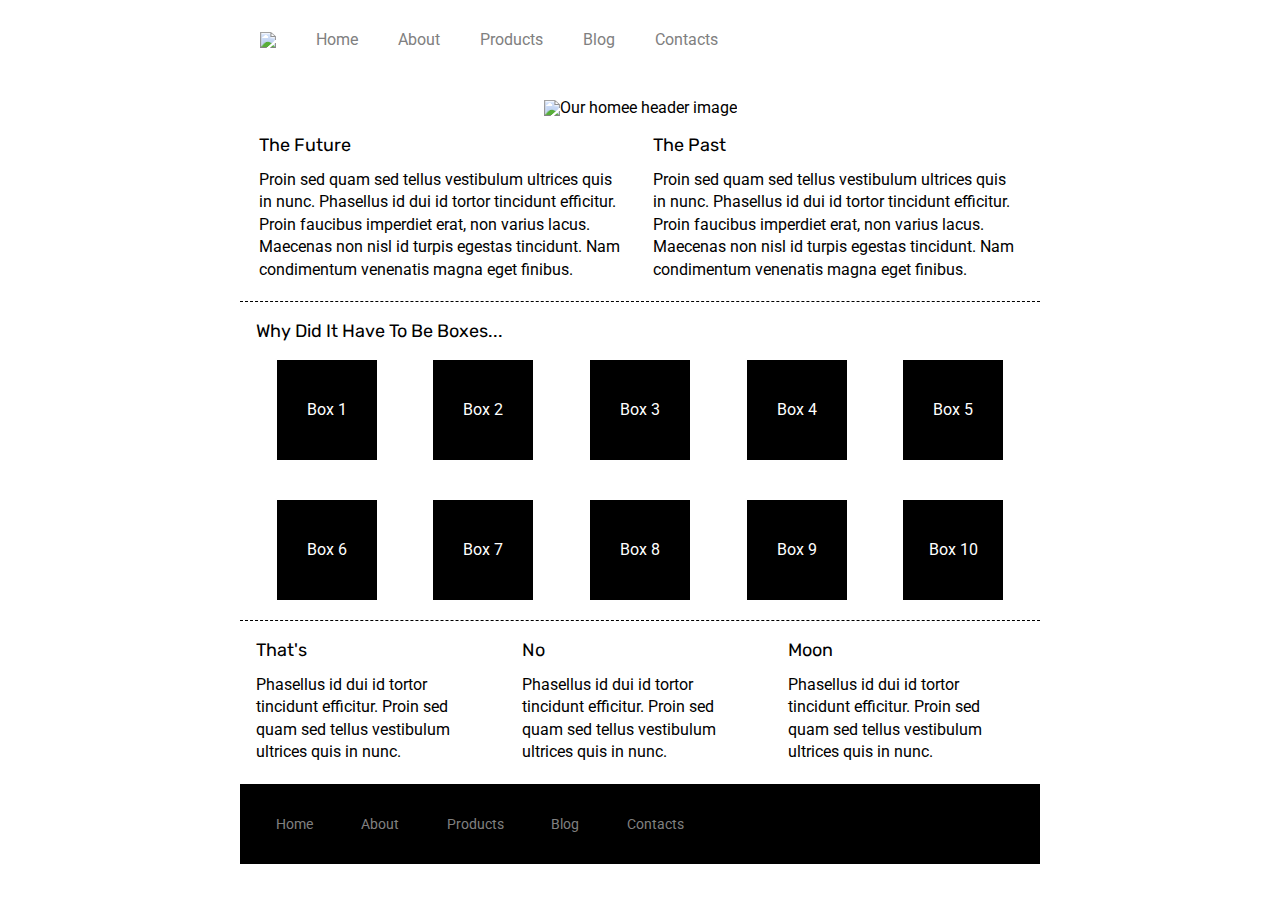
==== index.html @ b00a0740 "kiyani-bamba" ====
<!DOCTYPE html>

<html lang="en">
  <head>
    <meta charset="utf-8" />

    <title>Sprint Challenge - Home</title>

    <link
      href="https://fonts.googleapis.com/css?family=Roboto|Rubik"
      rel="stylesheet"
    />
    <link rel="stylesheet" href="css/index.css" />
  </head>

  <body>
    <div class="container">
      <nav>
        <a class="logo-wrapper" href="index.html">
          <img class="logo" src="img/lambda-black.png" />
    
        <a href="index.html">Home</a>
        <a href="about.html">About</a>
        <a href="index.html">Products</a>
        <a href="index.html">Blog</a>
        <a href="index.html">Contacts</a>
      </nav>

      <figure class="banniere">
            <img
              src="img/jumbo.jpg"
              alt="Our homee header image"
            >
          </figure>

      <section class="top-content">
        <div class="text-container">
          <h2>The Future</h2>
          <p>
            Proin sed quam sed tellus vestibulum ultrices quis in nunc.
            Phasellus id dui id tortor tincidunt efficitur. Proin faucibus
            imperdiet erat, non varius lacus. Maecenas non nisl id turpis
            egestas tincidunt. Nam condimentum venenatis magna eget finibus.
          </p>
        </div>
        <div class="text-container">
          <h2>The Past</h2>
          <p>
            Proin sed quam sed tellus vestibulum ultrices quis in nunc.
            Phasellus id dui id tortor tincidunt efficitur. Proin faucibus
            imperdiet erat, non varius lacus. Maecenas non nisl id turpis
            egestas tincidunt. Nam condimentum venenatis magna eget finibus.
          </p>
        </div>
      </section>

      <section class="middle-content">
        <h2>Why Did It Have To Be Boxes...</h2>

        <div class="boxes">
          <div class="box">Box 1</div>
          <div class="box">Box 2</div>
          <div class="box">Box 3</div>
          <div class="box">Box 4</div>
          <div class="box">Box 5</div>
          <div class="box">Box 6</div>
          <div class="box">Box 7</div>
          <div class="box">Box 8</div>
          <div class="box">Box 9</div>
          <div class="box">Box 10</div>
        </div>
      </section>

      <section class="bottom-content">
        <div class="text-container">
          <h2>That's</h2>
          <p>
            Phasellus id dui id tortor tincidunt efficitur. Proin sed quam sed
            tellus vestibulum ultrices quis in nunc.
          </p>
        </div>
        <div class="text-container">
          <h2>No</h2>
          <p>
            Phasellus id dui id tortor tincidunt efficitur. Proin sed quam sed
            tellus vestibulum ultrices quis in nunc.
          </p>
        </div>
        <div class="text-container">
          <h2>Moon</h2>
          <p>
            Phasellus id dui id tortor tincidunt efficitur. Proin sed quam sed
            tellus vestibulum ultrices quis in nunc.
          </p>
        </div>
      </section>

      <footer>
        <nav class="footer-nav">
        <a href="index.html">Home</a>
        <a href="about.html">About</a>
        <a href="index.html">Products</a>
        <a href="index.html">Blog</a>
        <a href="index.html">Contacts</a>
        </nav>
      </footer>
    </div>
    <!-- container -->
  </body>
</html>
---- css/index.css ----
/* http://meyerweb.com/eric/tools/css/reset/ 
   v2.0 | 20110126
   License: none (public domain)
*/

html, body, div, span, applet, object, iframe,
h1, h2, h3, h4, h5, h6, p, blockquote, pre,
a, abbr, acronym, address, big, cite, code,
del, dfn, em, img, ins, kbd, q, s, samp,
small, strike, strong, sub, sup, tt, var,
b, u, i, center,
dl, dt, dd, ol, ul, li,
fieldset, form, label, legend,
table, caption, tbody, tfoot, thead, tr, th, td,
article, aside, canvas, details, embed, 
figure, figcaption, footer, header, hgroup, 
menu, nav, output, ruby, section, summary,
time, mark, audio, video {
	margin: 0;
	padding: 0;
	border: 0;
	font-size: 100%;
	font: inherit;
	vertical-align: baseline;
}
/* HTML5 display-role reset for older browsers */
article, aside, details, figcaption, figure, 
footer, header, hgroup, menu, nav, section {
	display: block;
}
body {
	line-height: 1;
}
ol, ul {
	list-style: none;
}
blockquote, q {
	quotes: none;
}
blockquote:before, blockquote:after,
q:before, q:after {
	content: '';
	content: none;
}
table {
	border-collapse: collapse;
	border-spacing: 0;
}

* {
    box-sizing: border-box;
}

html, body {
    height: 100%;
    font-family: 'Roboto', sans-serif;
}

h1, h2, h3, h4, h5 {
    font-size: 18px;
    margin-bottom: 15px;
    font-family: 'Rubik', sans-serif;
}

/* NAVIGATION */

nav {
    display: flex;
    justify-items: space-evenly;
    align-items: center;
    width: 100%;
    height: 80px;
  }
  a:link,
  a:visited {
    color: gray;
    padding: 50px 20px;
    text-align: center;
    text-decoration: none;
    display: flex;
    align-items: center;
    text-decoration: none;
  }

  .logo-wrapper {
    display: flex;
    align-content: center;
    justify-content: flex-end;
  }

  /* BANNIERE */
  figure {
    display: flex;
    justify-content: center;
    width: 100%;
    padding: 20px;
    /* margin-top: 3em;
    margin-bottom: 3em;
    margin-left: 50px;
    margin-right: 30px; */
  }

p {
    line-height: 1.4;
}

.container {
    width: 800px;
    margin: 0 auto;
}

.top-content {
    display: flex;
    flex-wrap: wrap;
    justify-content: space-evenly;
    margin-bottom: 20px;
    border-bottom: 1px dashed black;
}

.top-content .text-container {
    width: 48%;
    padding: 0 1%;
    padding-bottom: 20px;  
}

.middle-content {
    margin-bottom: 20px;
    border-bottom: 1px dashed black;
}

.middle-content h2 {
    padding: 0 2%;
    margin-bottom: 0;
}

.middle-content .boxes {
    display: flex;
    flex-wrap: wrap;
    justify-content: space-evenly;
}

.middle-content .boxes .box {
    width: 12.5%;
    height: 100px;
    background: black;
    margin: 20px 2.5%;
    color: white;
    display: flex;
    align-items: center;
    justify-content: center;
}

.bottom-content {
    display: flex;
    margin: 0 2% 20px;
    justify-content: space-around;
}

.bottom-content .text-container {
    padding-right: 4%;
}

.bottom-content .text-container:last-child {
    padding-right: 0;
}

/* CARD */
.card-container{
	display: flex;
	height: 1100px;
	justify-content: space-evenly;
    flex-wrap: wrap;
}

.about-section {
    border-bottom: 1px dashed black;
    display: flex;
    flex-direction: column;
    width: 50%;
    height: 42%;
    padding:25px;
    justify-content: space-evenly;
    align-items:flex-start;   
}

.about-section button {
	margin-top:20px;
	background-color:white;
	border:2px solid black;
	padding:10px 25px;
	border-radius: 5px;
}

.about-section button p {
    font-size: 25px;
}

/* Bottom content */
.bottom-content-text{
    display: flex;
    flex-direction: column;
    justify-content: space-evenly;
    padding: 5px;
}


footer {
    width: 100%;
    background: black;
}

footer nav {
    width: 60%;
    display: flex;
    justify-content: space-between;
    align-items: center;
    padding: 20px 2%;
    font-size: 14px;
}

/* footer nav a {
    color: red;
    text-decoration: none;
} */
footer a:link,
  a:visited {
    color: white;
    padding: 50px 20px;
    text-align: center;
    text-decoration: none;
    display: flex;
    align-items: center;
    text-decoration: none;
  }
  nav a:link,
  a:visited {
    color: gray;
    padding: 50px 20px;
    text-align: center;
    text-decoration: none;
    display: flex;
    align-items: center;
    text-decoration: none;
  }
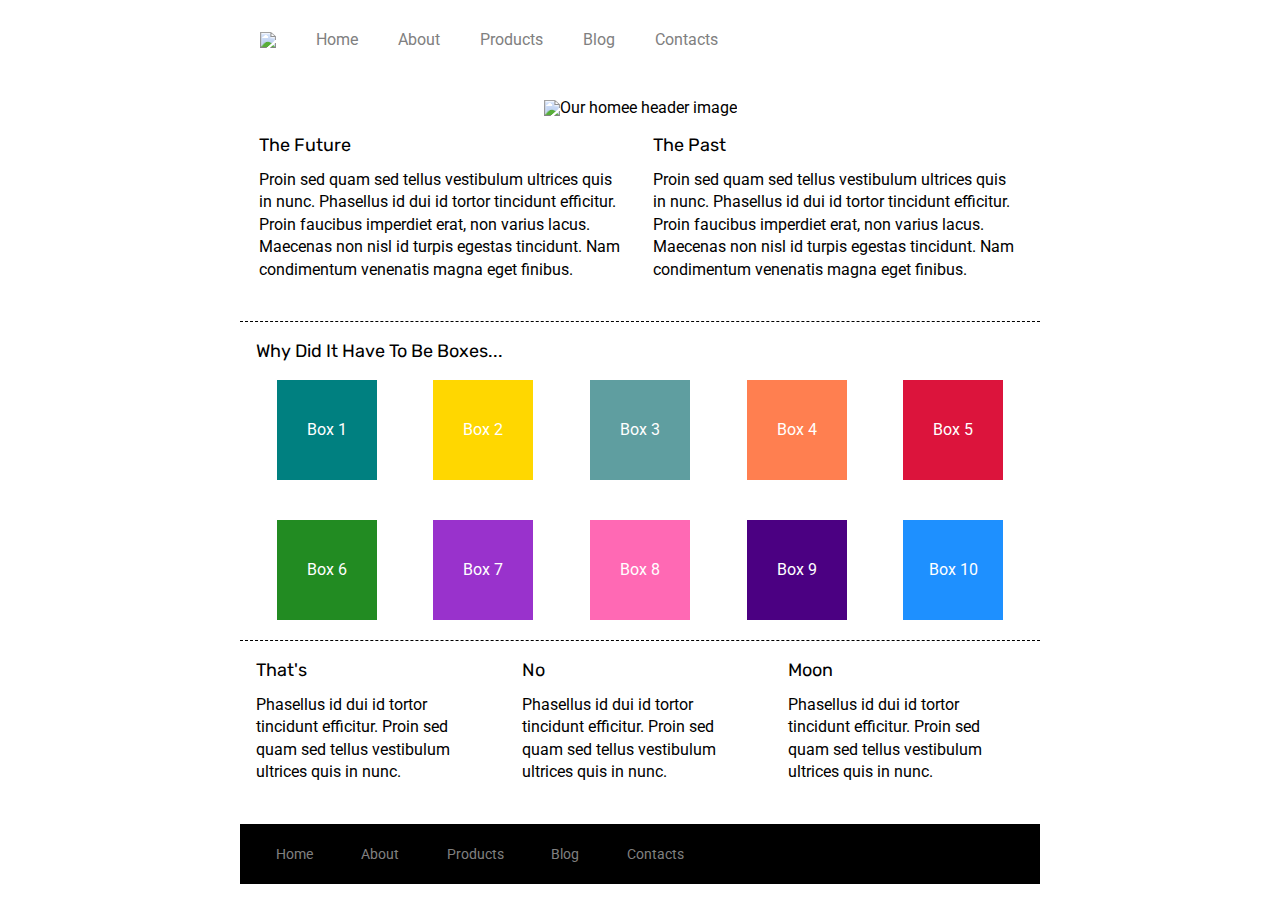
==== commit a774caa8: "Add boxes background colors" ====
--- a/index.html
+++ b/index.html
@@ -58,16 +58,16 @@
         <h2>Why Did It Have To Be Boxes...</h2>
 
         <div class="boxes">
-          <div class="box">Box 1</div>
-          <div class="box">Box 2</div>
-          <div class="box">Box 3</div>
-          <div class="box">Box 4</div>
-          <div class="box">Box 5</div>
-          <div class="box">Box 6</div>
-          <div class="box">Box 7</div>
-          <div class="box">Box 8</div>
-          <div class="box">Box 9</div>
-          <div class="box">Box 10</div>
+          <div class="color-box1">Box 1</div>
+          <div class="color-box2">Box 2</div>
+          <div class="color-box3">Box 3</div>
+          <div class="color-box4">Box 4</div>
+          <div class="color-box5">Box 5</div>
+          <div class="color-box6">Box 6</div>
+          <div class="color-box7">Box 7</div>
+          <div class="color-box8">Box 8</div>
+          <div class="color-box9">Box 9</div>
+          <div class="color-box10">Box 10</div>
         </div>
       </section>
 
--- a/css/index.css
+++ b/css/index.css
@@ -3,219 +3,419 @@
    License: none (public domain)
 */
 
-html, body, div, span, applet, object, iframe,
-h1, h2, h3, h4, h5, h6, p, blockquote, pre,
-a, abbr, acronym, address, big, cite, code,
-del, dfn, em, img, ins, kbd, q, s, samp,
-small, strike, strong, sub, sup, tt, var,
-b, u, i, center,
-dl, dt, dd, ol, ul, li,
-fieldset, form, label, legend,
-table, caption, tbody, tfoot, thead, tr, th, td,
-article, aside, canvas, details, embed, 
-figure, figcaption, footer, header, hgroup, 
-menu, nav, output, ruby, section, summary,
-time, mark, audio, video {
-	margin: 0;
-	padding: 0;
-	border: 0;
-	font-size: 100%;
-	font: inherit;
-	vertical-align: baseline;
+html,
+body,
+div,
+span,
+applet,
+object,
+iframe,
+h1,
+h2,
+h3,
+h4,
+h5,
+h6,
+p,
+blockquote,
+pre,
+a,
+abbr,
+acronym,
+address,
+big,
+cite,
+code,
+del,
+dfn,
+em,
+img,
+ins,
+kbd,
+q,
+s,
+samp,
+small,
+strike,
+strong,
+sub,
+sup,
+tt,
+var,
+b,
+u,
+i,
+center,
+dl,
+dt,
+dd,
+ol,
+ul,
+li,
+fieldset,
+form,
+label,
+legend,
+table,
+caption,
+tbody,
+tfoot,
+thead,
+tr,
+th,
+td,
+article,
+aside,
+canvas,
+details,
+embed,
+figure,
+figcaption,
+footer,
+header,
+hgroup,
+menu,
+nav,
+output,
+ruby,
+section,
+summary,
+time,
+mark,
+audio,
+video {
+  margin: 0;
+  padding: 0;
+  border: 0;
+  font-size: 100%;
+  font: inherit;
+  vertical-align: baseline;
 }
 /* HTML5 display-role reset for older browsers */
-article, aside, details, figcaption, figure, 
-footer, header, hgroup, menu, nav, section {
-	display: block;
+article,
+aside,
+details,
+figcaption,
+figure,
+footer,
+header,
+hgroup,
+menu,
+nav,
+section {
+  display: block;
 }
 body {
-	line-height: 1;
-}
-ol, ul {
-	list-style: none;
-}
-blockquote, q {
-	quotes: none;
-}
-blockquote:before, blockquote:after,
-q:before, q:after {
-	content: '';
-	content: none;
+  line-height: 1;
+}
+ol,
+ul {
+  list-style: none;
+}
+blockquote,
+q {
+  quotes: none;
+}
+blockquote:before,
+blockquote:after,
+q:before,
+q:after {
+  content: "";
+  content: none;
 }
 table {
-	border-collapse: collapse;
-	border-spacing: 0;
+  border-collapse: collapse;
+  border-spacing: 0;
 }
 
 * {
-    box-sizing: border-box;
-}
-
-html, body {
-    height: 100%;
-    font-family: 'Roboto', sans-serif;
-}
-
-h1, h2, h3, h4, h5 {
-    font-size: 18px;
-    margin-bottom: 15px;
-    font-family: 'Rubik', sans-serif;
+  box-sizing: border-box;
+}
+
+html,
+body {
+  height: 100%;
+  font-family: "Roboto", sans-serif;
+}
+
+h1,
+h2,
+h3,
+h4,
+h5 {
+  font-size: 18px;
+  margin-bottom: 15px;
+  font-family: "Rubik", sans-serif;
 }
 
 /* NAVIGATION */
 
 nav {
-    display: flex;
-    justify-items: space-evenly;
-    align-items: center;
-    width: 100%;
-    height: 80px;
-  }
-  a:link,
-  a:visited {
-    color: gray;
-    padding: 50px 20px;
-    text-align: center;
-    text-decoration: none;
-    display: flex;
-    align-items: center;
-    text-decoration: none;
-  }
-
-  .logo-wrapper {
-    display: flex;
-    align-content: center;
-    justify-content: flex-end;
-  }
-
-  /* BANNIERE */
-  figure {
-    display: flex;
-    justify-content: center;
-    width: 100%;
-    padding: 20px;
-    /* margin-top: 3em;
+  display: flex;
+  justify-items: space-evenly;
+  align-items: center;
+  width: 100%;
+  height: 80px;
+}
+a:link,
+a:visited {
+  color: gray;
+  padding: 50px 20px;
+  text-align: center;
+  text-decoration: none;
+  display: flex;
+  align-items: center;
+  text-decoration: none;
+}
+
+.logo-wrapper {
+  display: flex;
+  align-content: center;
+  justify-content: flex-end;
+}
+
+/* BANNIERE */
+figure {
+  display: flex;
+  justify-content: center;
+  width: 100%;
+  padding: 20px;
+  /* margin-top: 3em;
     margin-bottom: 3em;
     margin-left: 50px;
     margin-right: 30px; */
-  }
+}
 
 p {
-    line-height: 1.4;
+  line-height: 1.4;
+  margin-bottom: 20px;
 }
 
 .container {
-    width: 800px;
-    margin: 0 auto;
+  width: 800px;
+  margin: 0 auto;
 }
 
 .top-content {
-    display: flex;
-    flex-wrap: wrap;
-    justify-content: space-evenly;
-    margin-bottom: 20px;
-    border-bottom: 1px dashed black;
+  display: flex;
+  flex-wrap: wrap;
+  justify-content: space-evenly;
+  margin-bottom: 20px;
+  border-bottom: 1px dashed black;
 }
 
 .top-content .text-container {
-    width: 48%;
-    padding: 0 1%;
-    padding-bottom: 20px;  
+  width: 48%;
+  padding: 0 1%;
+  padding-bottom: 20px;
 }
 
 .middle-content {
-    margin-bottom: 20px;
-    border-bottom: 1px dashed black;
+  margin-bottom: 20px;
+  border-bottom: 1px dashed black;
 }
 
 .middle-content h2 {
-    padding: 0 2%;
-    margin-bottom: 0;
-}
+  padding: 0 2%;
+  margin-bottom: 0;
+}
+
+/* BOXES */
 
 .middle-content .boxes {
-    display: flex;
-    flex-wrap: wrap;
-    justify-content: space-evenly;
+  display: flex;
+  flex-wrap: wrap;
+  justify-content: space-evenly;
 }
 
 .middle-content .boxes .box {
+  width: 12.5%;
+  height: 100px;
+  background: black;
+  margin: 20px 2.5%;
+  color: white;
+  display: flex;
+  align-items: center;
+  justify-content: center;
+}
+.color-box1 {
+  background: teal;
+  width: 12.5%;
+  height: 100px;
+  margin: 20px 2.5%;
+  color: white;
+  display: flex;
+  align-items: center;
+  justify-content: center;
+}
+
+.color-box2 {
+  background: gold;
+  width: 12.5%;
+  height: 100px;
+  margin: 20px 2.5%;
+  color: white;
+  display: flex;
+  align-items: center;
+  justify-content: center;
+}
+.color-box3 {
+  background: cadetblue;
+  width: 12.5%;
+  height: 100px;
+  margin: 20px 2.5%;
+  color: white;
+  display: flex;
+  align-items: center;
+  justify-content: center;
+}
+.color-box4 {
+  background: coral;
+  width: 12.5%;
+  height: 100px;
+  margin: 20px 2.5%;
+  color: white;
+  display: flex;
+  align-items: center;
+  justify-content: center;
+}
+.color-box5 {
+  background: crimson;
+  width: 12.5%;
+  height: 100px;
+  margin: 20px 2.5%;
+  color: white;
+  display: flex;
+  align-items: center;
+  justify-content: center;
+}
+.color-box6 {
+  background: forestgreen;
+  width: 12.5%;
+  height: 100px;
+  margin: 20px 2.5%;
+  color: white;
+  display: flex;
+  align-items: center;
+  justify-content: center;
+}
+.color-box7 {
+  background: darkorchid;
+  width: 12.5%;
+  height: 100px;
+  margin: 20px 2.5%;
+  color: white;
+  display: flex;
+  align-items: center;
+  justify-content: center;
+}
+.color-box8 {
+  background: hotpink;
+  width: 12.5%;
+  height: 100px;
+  margin: 20px 2.5%;
+  color: white;
+  display: flex;
+  align-items: center;
+  justify-content: center;
+}
+.color-box9 {
+  background:indigo;
+  width: 12.5%;
+  height: 100px;
+  margin: 20px 2.5%;
+  color: white;
+  display: flex;
+  align-items: center;
+  justify-content: center;
+}
+.color-box10 {
+    background:dodgerblue;
     width: 12.5%;
     height: 100px;
-    background: black;
     margin: 20px 2.5%;
     color: white;
     display: flex;
     align-items: center;
     justify-content: center;
-}
+  }
+
+
+
 
 .bottom-content {
-    display: flex;
-    margin: 0 2% 20px;
-    justify-content: space-around;
+  display: flex;
+  margin: 0 2% 20px;
+  justify-content: space-around;
 }
 
 .bottom-content .text-container {
-    padding-right: 4%;
+  padding-right: 4%;
 }
 
 .bottom-content .text-container:last-child {
-    padding-right: 0;
+  padding-right: 0;
+}
+
+/* ABOUT PAGE */
+
+.about {
+  margin-bottom: 20px;
+  border-bottom: 1px dashed black;
 }
 
 /* CARD */
-.card-container{
-	display: flex;
-	height: 1100px;
-	justify-content: space-evenly;
-    flex-wrap: wrap;
+.card-container {
+  display: flex;
+  height: 1100px;
+  justify-content: space-evenly;
+  flex-wrap: wrap;
 }
 
 .about-section {
-    border-bottom: 1px dashed black;
-    display: flex;
-    flex-direction: column;
-    width: 50%;
-    height: 42%;
-    padding:25px;
-    justify-content: space-evenly;
-    align-items:flex-start;   
+  border-bottom: 1px dashed black;
+  display: flex;
+  flex-direction: column;
+  width: 50%;
+  height: 42%;
+  justify-content: space-evenly;
+  align-items: flex-start;
 }
 
 .about-section button {
-	margin-top:20px;
-	background-color:white;
-	border:2px solid black;
-	padding:10px 25px;
-	border-radius: 5px;
+  margin-top: 20px;
+  background-color: white;
+  border: 2px solid black;
+  padding: 10px 25px;
+  border-radius: 5px;
 }
 
 .about-section button p {
-    font-size: 25px;
+  font-size: 25px;
 }
 
 /* Bottom content */
-.bottom-content-text{
-    display: flex;
-    flex-direction: column;
-    justify-content: space-evenly;
-    padding: 5px;
-}
-
+.bottom-content-text {
+  display: flex;
+  flex-direction: column;
+  justify-content: space-evenly;
+  /* padding: 5px; */
+}
 
 footer {
-    width: 100%;
-    background: black;
+  width: 100%;
+  height: 60px;
+  background: black;
 }
 
 footer nav {
-    width: 60%;
-    display: flex;
-    justify-content: space-between;
-    align-items: center;
-    padding: 20px 2%;
-    font-size: 14px;
+  width: 60%;
+  height: 60px;
+  display: flex;
+  justify-content: space-between;
+  align-items: center;
+  padding: 20px 2%;
+  font-size: 14px;
 }
 
 /* footer nav a {
@@ -223,22 +423,22 @@
     text-decoration: none;
 } */
 footer a:link,
-  a:visited {
-    color: white;
-    padding: 50px 20px;
-    text-align: center;
-    text-decoration: none;
-    display: flex;
-    align-items: center;
-    text-decoration: none;
-  }
-  nav a:link,
-  a:visited {
-    color: gray;
-    padding: 50px 20px;
-    text-align: center;
-    text-decoration: none;
-    display: flex;
-    align-items: center;
-    text-decoration: none;
-  }
+a:visited {
+  color: white;
+  padding: 50px 20px;
+  text-align: center;
+  text-decoration: none;
+  display: flex;
+  align-items: center;
+  text-decoration: none;
+}
+nav a:link,
+a:visited {
+  color: gray;
+  padding: 50px 20px;
+  text-align: center;
+  text-decoration: none;
+  display: flex;
+  align-items: center;
+  text-decoration: none;
+}
